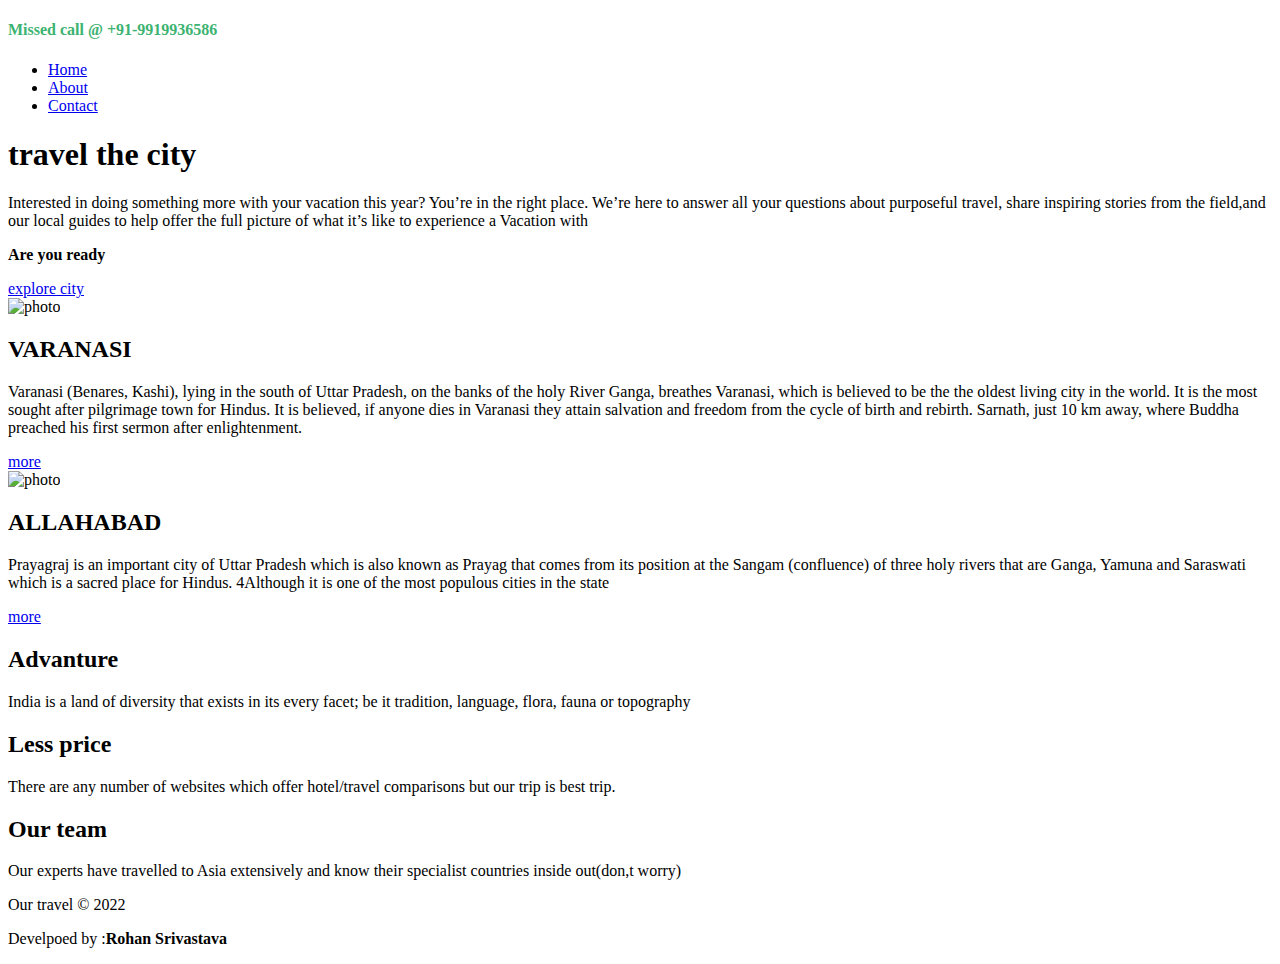
==== index.html @ fc666759 "Add files via upload" ====
<!DOCTYPE html>
<html>
<head>
<meta name="viewport" content="width=device-width, initial-scale=1">
<link rel="stylesheet" href="./CSS/style.css">


<!-- coppied from cdnjs.com -->



<link rel="stylesheet" href="https://cdnjs.cloudflare.com/ajax/libs/font-awesome/5.15.3/css/all.min.css" integrity="sha512-iBBXm8fW90+nuLcSKlbmrPcLa0OT92xO1BIsZ+ywDWZCvqsWgccV3gFoRBv0z+8dLJgyAHIhR35VZc2oM/gI1w==" crossorigin="anonymous" referrerpolicy="no-referrer" />
<style>

</style>
<title>website</title>
</head>
<body>
	<header class="header">
		<nav class="navbar">
			<div class="container">
			<h4 style="color: MediumSeaGreen; font-size: 16px; font-family: cursive;">Missed call @ +91-9919936586</h4>
				
				
				<ul class="nav-items">
					
					<li class="nav-item"><a href="./index.html">Home</a></li>
					<li class="nav-item"><a href="./about.html">About</a></li>
					<li class="nav-item"><a href="./contact.html">Contact</a></li>
				</ul>
			</div>
		</nav>
		<div class="header-content">
			<h1 class="lg-heading text-light">travel the city</h1>
			<p class="text-light">Interested in doing something more with your vacation this year? You’re in the 
			right place. We’re here to answer all your questions about purposeful travel, share inspiring stories from the 
			field,and our local guides to help 
			offer the full picture of what it’s like to experience a Vacation with</p>
			<p class="text-light"><b>Are you ready</b></p>
			<a href="#explore-city" class="btn btn-primary text-red md-heading" >explore city</a>
		</div>
	</header>
	<section class="showcase" id="explore-city">
		<div class="container">
		
			<div class="row row1">
				<div class="img-box">
					<img src="./imgh/varanansi.jpg" alt="photo">
				</div>
				<div class="text-box">
					<h2 class="lg-heading text-black">VARANASI</h2>
					<p class="text-gray">Varanasi (Benares, Kashi), lying in the south of Uttar Pradesh, 
					on the banks of the holy River Ganga, breathes Varanasi, 
					which is believed to be the the oldest living city in the world. 
					It is the most sought after pilgrimage town for Hindus. It is believed, if anyone dies in Varanasi 
					they attain salvation and freedom from the cycle of birth and rebirth. Sarnath, just 10 km away, where 
					Buddha preached his first sermon after enlightenment.
					</p>
					<a class="btn btn-secondary" href="./about.html">more</a>
				</div>
			</div>
			
			<div class="row row2">
				<div class="img-box">
					<img src="./imgh/allahabad.jpg" alt="photo">
				</div>
				
				<div class="text-box">
					<h2 class="lg-heading text-black">ALLAHABAD</h2>
					<p class="text-gray">Prayagraj is an important city of Uttar 
					Pradesh which is also known as Prayag that comes from its position at
					the Sangam (confluence) of three holy rivers that are Ganga, Yamuna and Saraswati which is a sacred place for Hindus. 
					4Although it is one of the most populous cities in the state</p>
					<a class="btn btn-secondary" href="./about.html">more</a>
				</div>
				
			</div>
		</div>
	</section>
	<section class="feature">
		<div class="box-wrapper">
			<div class="container">
				<div class="box box1">
					<h2 class="md-heading">Advanture</h2>
					<p>India is a land of diversity that exists in its every facet; 
					be it tradition, language, flora, fauna or topography </p>
				</div>
				<div class="box box2">
					<h2 class="md-heading">Less price</h2>
					<p>There are any number of websites which offer hotel/travel comparisons but our trip is best trip.</p>
				</div>
				<div class="box box3">
					<h2 class="md-heading">Our team</h2>
					<p>Our experts have travelled to    Asia    extensively and     know their specialist countries inside out(don,t worry) </p>
				</div>
			</div>
			
		</div>
	</section>
	
	
	
	<footer class="container">
		<div class="footer">
			<div class="social-media-link">
				<i class="fab fa-facebook fa-4x"></i>
				<i class="fab fa-instagram fa-4x"></i>
				<i class="fab fa-twitter fa-4x"></i>
			</div>
			<p>Our travel &copy; 2022</p>
			<p>Develpoed by :<b>Rohan Srivastava</b></p>
		</div>	
		
	</footer>
	
	
	
	
	
	
	
	
	
	
	
	
	
	
	
	
	
	
	
	
	
	
	
	
	
</body>
</html>
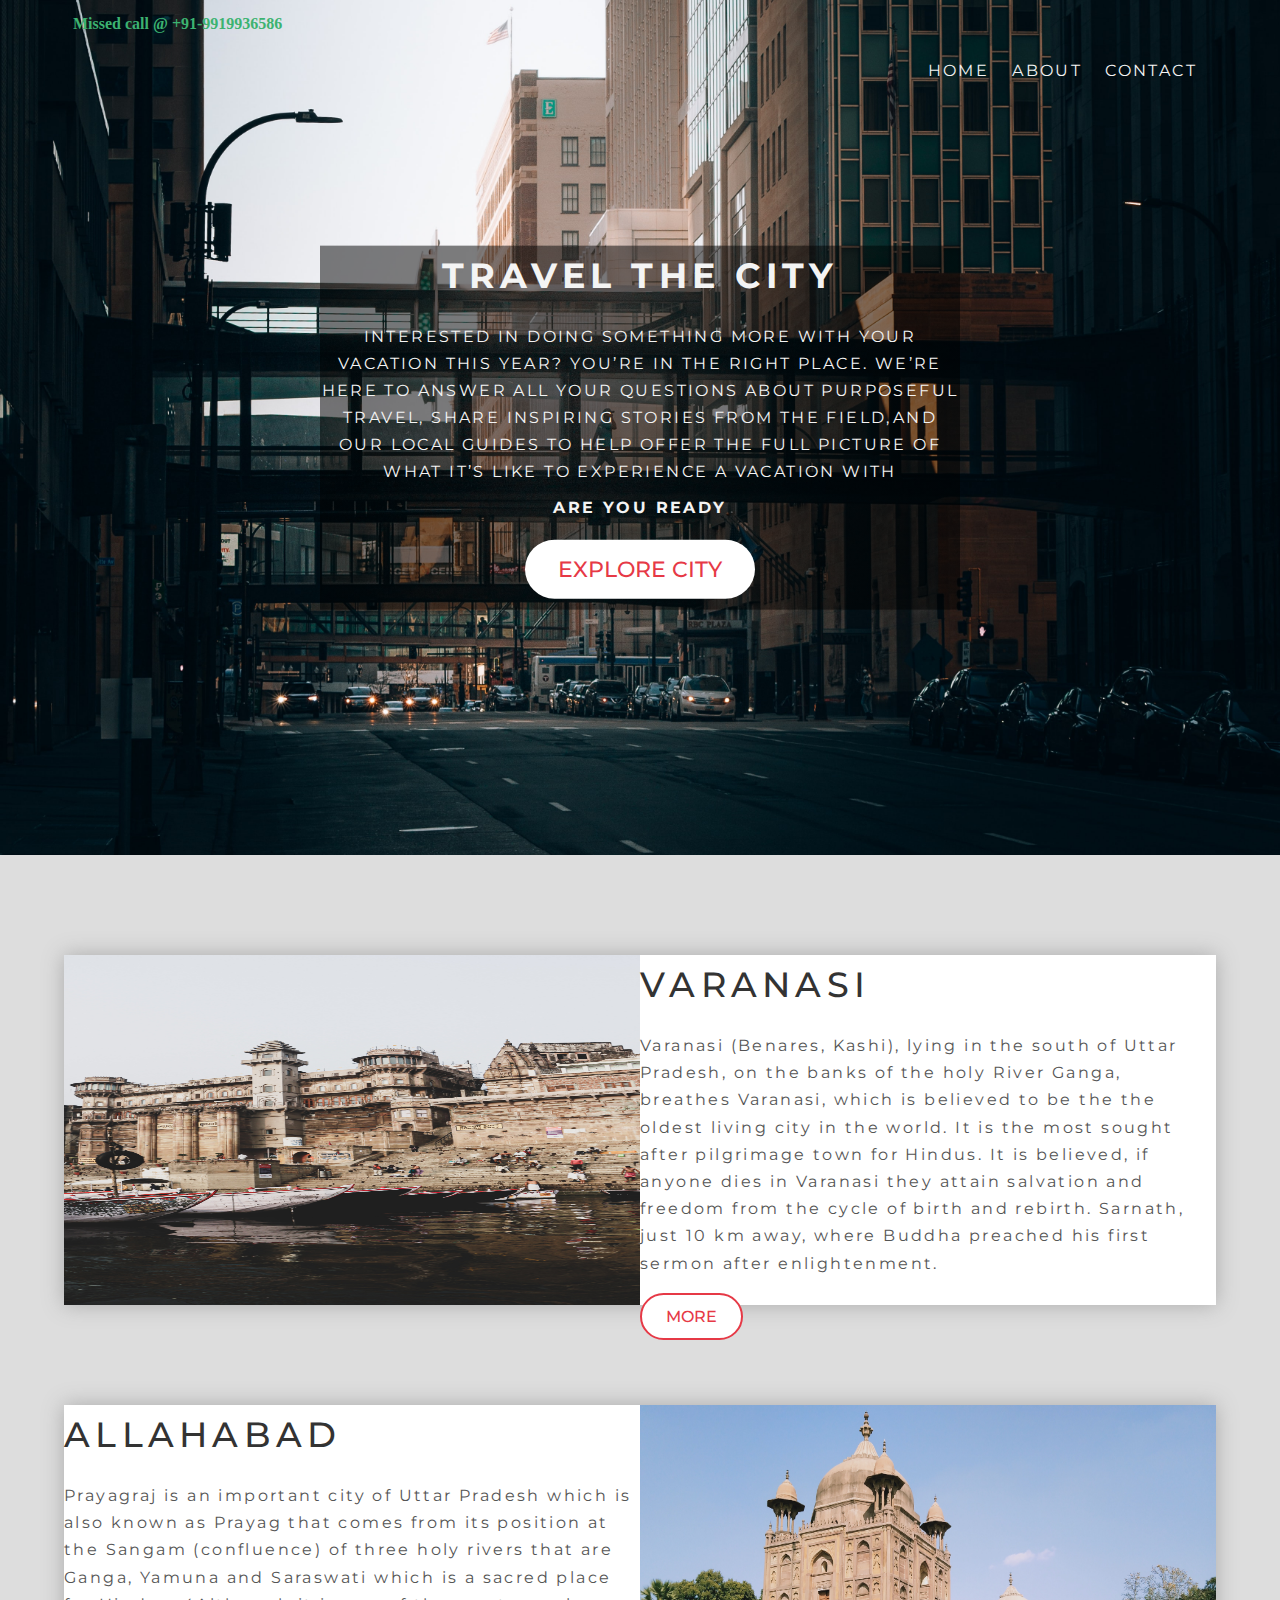
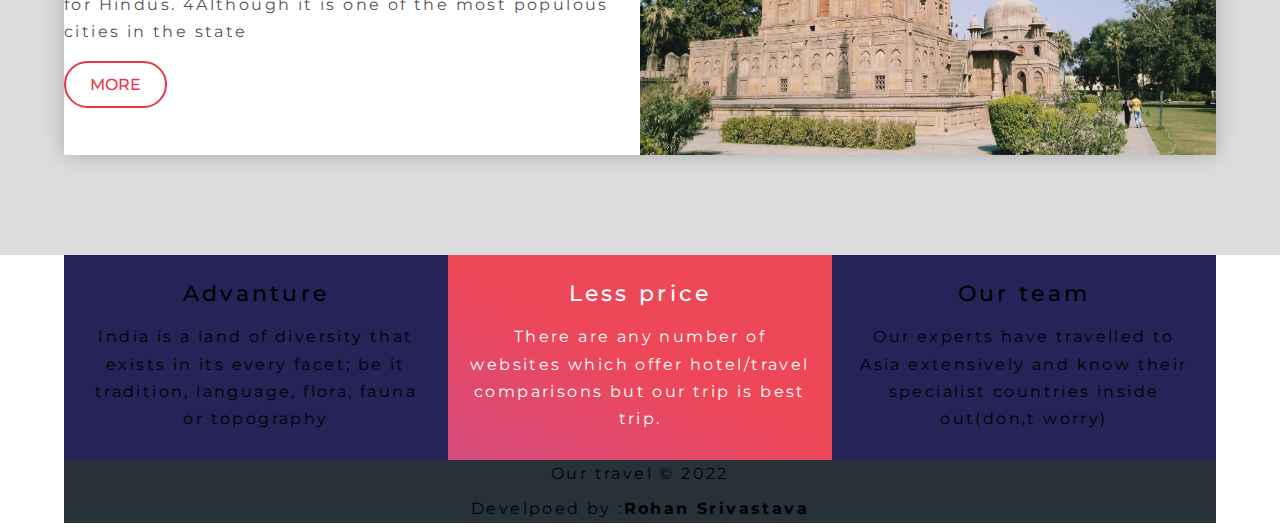
==== commit 177408cb: "uploading files" ====
--- a/index.html
+++ b/index.html
@@ -1,141 +1,141 @@
-<!DOCTYPE html>
-<html>
-<head>
-<meta name="viewport" content="width=device-width, initial-scale=1">
-<link rel="stylesheet" href="./CSS/style.css">
-
-
-<!-- coppied from cdnjs.com -->
-
-
-
-<link rel="stylesheet" href="https://cdnjs.cloudflare.com/ajax/libs/font-awesome/5.15.3/css/all.min.css" integrity="sha512-iBBXm8fW90+nuLcSKlbmrPcLa0OT92xO1BIsZ+ywDWZCvqsWgccV3gFoRBv0z+8dLJgyAHIhR35VZc2oM/gI1w==" crossorigin="anonymous" referrerpolicy="no-referrer" />
-<style>
-
-</style>
-<title>website</title>
-</head>
-<body>
-	<header class="header">
-		<nav class="navbar">
-			<div class="container">
-			<h4 style="color: MediumSeaGreen; font-size: 16px; font-family: cursive;">Missed call @ +91-9919936586</h4>
-				
-				
-				<ul class="nav-items">
-					
-					<li class="nav-item"><a href="./index.html">Home</a></li>
-					<li class="nav-item"><a href="./about.html">About</a></li>
-					<li class="nav-item"><a href="./contact.html">Contact</a></li>
-				</ul>
-			</div>
-		</nav>
-		<div class="header-content">
-			<h1 class="lg-heading text-light">travel the city</h1>
-			<p class="text-light">Interested in doing something more with your vacation this year? You’re in the 
-			right place. We’re here to answer all your questions about purposeful travel, share inspiring stories from the 
-			field,and our local guides to help 
-			offer the full picture of what it’s like to experience a Vacation with</p>
-			<p class="text-light"><b>Are you ready</b></p>
-			<a href="#explore-city" class="btn btn-primary text-red md-heading" >explore city</a>
-		</div>
-	</header>
-	<section class="showcase" id="explore-city">
-		<div class="container">
-		
-			<div class="row row1">
-				<div class="img-box">
-					<img src="./imgh/varanansi.jpg" alt="photo">
-				</div>
-				<div class="text-box">
-					<h2 class="lg-heading text-black">VARANASI</h2>
-					<p class="text-gray">Varanasi (Benares, Kashi), lying in the south of Uttar Pradesh, 
-					on the banks of the holy River Ganga, breathes Varanasi, 
-					which is believed to be the the oldest living city in the world. 
-					It is the most sought after pilgrimage town for Hindus. It is believed, if anyone dies in Varanasi 
-					they attain salvation and freedom from the cycle of birth and rebirth. Sarnath, just 10 km away, where 
-					Buddha preached his first sermon after enlightenment.
-					</p>
-					<a class="btn btn-secondary" href="./about.html">more</a>
-				</div>
-			</div>
-			
-			<div class="row row2">
-				<div class="img-box">
-					<img src="./imgh/allahabad.jpg" alt="photo">
-				</div>
-				
-				<div class="text-box">
-					<h2 class="lg-heading text-black">ALLAHABAD</h2>
-					<p class="text-gray">Prayagraj is an important city of Uttar 
-					Pradesh which is also known as Prayag that comes from its position at
-					the Sangam (confluence) of three holy rivers that are Ganga, Yamuna and Saraswati which is a sacred place for Hindus. 
-					4Although it is one of the most populous cities in the state</p>
-					<a class="btn btn-secondary" href="./about.html">more</a>
-				</div>
-				
-			</div>
-		</div>
-	</section>
-	<section class="feature">
-		<div class="box-wrapper">
-			<div class="container">
-				<div class="box box1">
-					<h2 class="md-heading">Advanture</h2>
-					<p>India is a land of diversity that exists in its every facet; 
-					be it tradition, language, flora, fauna or topography </p>
-				</div>
-				<div class="box box2">
-					<h2 class="md-heading">Less price</h2>
-					<p>There are any number of websites which offer hotel/travel comparisons but our trip is best trip.</p>
-				</div>
-				<div class="box box3">
-					<h2 class="md-heading">Our team</h2>
-					<p>Our experts have travelled to    Asia    extensively and     know their specialist countries inside out(don,t worry) </p>
-				</div>
-			</div>
-			
-		</div>
-	</section>
-	
-	
-	
-	<footer class="container">
-		<div class="footer">
-			<div class="social-media-link">
-				<i class="fab fa-facebook fa-4x"></i>
-				<i class="fab fa-instagram fa-4x"></i>
-				<i class="fab fa-twitter fa-4x"></i>
-			</div>
-			<p>Our travel &copy; 2022</p>
-			<p>Develpoed by :<b>Rohan Srivastava</b></p>
-		</div>	
-		
-	</footer>
-	
-	
-	
-	
-	
-	
-	
-	
-	
-	
-	
-	
-	
-	
-	
-	
-	
-	
-	
-	
-	
-	
-	
-	
-	
-</body>
+<!DOCTYPE html>
+<html>
+<head>
+<meta name="viewport" content="width=device-width, initial-scale=1">
+<link rel="stylesheet" href="./CSS/style.css">
+
+
+<!-- coppied from cdnjs.com -->
+
+
+
+<link rel="stylesheet" href="https://cdnjs.cloudflare.com/ajax/libs/font-awesome/5.15.3/css/all.min.css" integrity="sha512-iBBXm8fW90+nuLcSKlbmrPcLa0OT92xO1BIsZ+ywDWZCvqsWgccV3gFoRBv0z+8dLJgyAHIhR35VZc2oM/gI1w==" crossorigin="anonymous" referrerpolicy="no-referrer" />
+<style>
+
+</style>
+<title>website</title>
+</head>
+<body>
+	<header class="header">
+		<nav class="navbar">
+			<div class="container">
+			<h4 style="color: MediumSeaGreen; font-size: 16px; font-family: cursive;">Missed call @ +91-9919936586</h4>
+				
+				
+				<ul class="nav-items">
+					
+					<li class="nav-item"><a href="./index.html">Home</a></li>
+					<li class="nav-item"><a href="./about.html">About</a></li>
+					<li class="nav-item"><a href="./contact.html">Contact</a></li>
+				</ul>
+			</div>
+		</nav>
+		<div class="header-content">
+			<h1 class="lg-heading text-light">travel the city</h1>
+			<p class="text-light">Interested in doing something more with your vacation this year? You’re in the 
+			right place. We’re here to answer all your questions about purposeful travel, share inspiring stories from the 
+			field,and our local guides to help 
+			offer the full picture of what it’s like to experience a Vacation with</p>
+			<p class="text-light"><b>Are you ready</b></p>
+			<a href="#explore-city" class="btn btn-primary text-red md-heading" >explore city</a>
+		</div>
+	</header>
+	<section class="showcase" id="explore-city">
+		<div class="container">
+		
+			<div class="row row1">
+				<div class="img-box">
+					<img src="./imgh/varanansi.jpg" alt="photo">
+				</div>
+				<div class="text-box">
+					<h2 class="lg-heading text-black">VARANASI</h2>
+					<p class="text-gray">Varanasi (Benares, Kashi), lying in the south of Uttar Pradesh, 
+					on the banks of the holy River Ganga, breathes Varanasi, 
+					which is believed to be the the oldest living city in the world. 
+					It is the most sought after pilgrimage town for Hindus. It is believed, if anyone dies in Varanasi 
+					they attain salvation and freedom from the cycle of birth and rebirth. Sarnath, just 10 km away, where 
+					Buddha preached his first sermon after enlightenment.
+					</p>
+					<a class="btn btn-secondary" href="./about.html">more</a>
+				</div>
+			</div>
+			
+			<div class="row row2">
+				<div class="img-box">
+					<img src="./imgh/allahabad.jpg" alt="photo">
+				</div>
+				
+				<div class="text-box">
+					<h2 class="lg-heading text-black">ALLAHABAD</h2>
+					<p class="text-gray">Prayagraj is an important city of Uttar 
+					Pradesh which is also known as Prayag that comes from its position at
+					the Sangam (confluence) of three holy rivers that are Ganga, Yamuna and Saraswati which is a sacred place for Hindus. 
+					4Although it is one of the most populous cities in the state</p>
+					<a class="btn btn-secondary" href="./about.html">more</a>
+				</div>
+				
+			</div>
+		</div>
+	</section>
+	<section class="feature">
+		<div class="box-wrapper">
+			<div class="container">
+				<div class="box box1">
+					<h2 class="md-heading">Advanture</h2>
+					<p>India is a land of diversity that exists in its every facet; 
+					be it tradition, language, flora, fauna or topography </p>
+				</div>
+				<div class="box box2">
+					<h2 class="md-heading">Less price</h2>
+					<p>There are any number of websites which offer hotel/travel comparisons but our trip is best trip.</p>
+				</div>
+				<div class="box box3">
+					<h2 class="md-heading">Our team</h2>
+					<p>Our experts have travelled to    Asia    extensively and     know their specialist countries inside out(don,t worry) </p>
+				</div>
+			</div>
+			
+		</div>
+	</section>
+	
+	
+	
+	<footer class="container">
+		<div class="footer">
+			<div class="social-media-link">
+				<i class="fab fa-facebook fa-4x"></i>
+				<i class="fab fa-instagram fa-4x"></i>
+				<i class="fab fa-twitter fa-4x"></i>
+			</div>
+			<p>Our travel &copy; 2022</p>
+			<p>Develpoed by :<b>Rohan Srivastava</b></p>
+		</div>	
+		
+	</footer>
+	
+	
+	
+	
+	
+	
+	
+	
+	
+	
+	
+	
+	
+	
+	
+	
+	
+	
+	
+	
+	
+	
+	
+	
+	
+</body>
 </html> --- a/CSS/style.css
+++ b/CSS/style.css
@@ -0,0 +1,438 @@
+@import url('https://fonts.googleapis.com/css2?family=Montserrat:wght@300;400;500;700&display=swap');
+*{
+margin:0;
+padding:0;
+box-sizing:border-box;
+}
+html{
+	font-size:62.5%;
+}
+body{
+	font-family: 'Montserrat', sans-serif;
+	line-height:1.7;
+}
+ul li{
+	list-style:none;
+	
+	
+}
+a{
+	font-size:1.6rem;
+	text-decoration:none;
+}
+p, li{
+	font-size:1.6rem;
+	margin-bottom: 0.5em;
+	letter-spacing: 0.15em;
+}
+h1, h2, h3{
+	margin-bottom: 0.5em;
+	letter-spacing: .15em;
+	font-weight: 500;
+}
+
+
+
+
+
+
+
+
+
+
+.header{
+	position: relative;
+	height:95vh;
+	background: url('../imgh/front_page_image.jpg');
+	background-position: center;
+	background-size: cover;
+	background-repeat: no-repeat;
+}
+h1{
+	color: white;
+	font-weight: 400;
+}
+.navbar{
+	/*border: 2px solid white;*/
+	padding: 1rem;
+}
+.lg-heading{
+	font-size: 3.5rem;
+	
+}
+.md-heading{
+	font-size: 2.2rem;
+}
+.text-red{
+	color: #e63946;
+}
+.text-light{
+	color: #f4f4f4;
+}
+.text-black{
+	color: #333333; 
+}
+.text-gray{
+	color: #555555;
+}
+
+
+.header .logo,
+.header .navbar a{
+	color: white;
+}
+.header .navbar .logo {
+	float: left;
+}
+.header .navbar .nav-items{
+	float: right;
+	margin-top: 1rem;
+}
+.header .navbar .nav-item{
+	display:inline-block;
+	padding: 1rem;
+	text-transform: uppercase;
+}
+.navbar a:link,
+.navbar a:visited{
+	color: #f4f4f4;
+	
+}
+.navbar a{
+	padding-bottom: 0.3rem;
+}
+
+.navbar a:hover{
+	border-bottom: 1px solid white;
+}
+.navbar::after
+{
+	content:'';
+	display: block;
+	clear: both;
+}
+/* utility class*/
+.container{
+	max-width: 1200px;
+	width: 90%;
+	margin: 0 auto;
+}
+.btn{
+	display: inline-block;
+	padding: 0.5em 1.5em;
+	font-weight: 500;
+	text-transform: uppercase;
+	margin: 0.5em 0;
+}
+.btn-primary{
+	background-color: #ffffff;
+	border-radius: 10em;
+	
+}
+.btn-primary:hover{
+	background-color: #dddddd;
+}
+.btn-secondary{
+	border: 2px solid #e63946;
+	border-radius: 1.5em;
+	color: #e63946;
+	background-color: #ffffff;
+	
+}
+.btn-secondary:hover{
+	background-color: #fcf3f2;
+}
+/*@@@@@@@@@@header cointent styling*/
+
+.header-content{
+	position: absolute;
+	text-align: center;
+	/*border: 2px solid white;*/
+	top: 50%;
+	left: 50%;
+	transform: translate(-50%, -50%);
+	background: linear-gradient(rgba(0, 0, 0, 0.5), rgba(0, 0, 0, 0.5));
+}
+.header-content h1{
+	text-transform:uppercase;
+	font-weight: 700;
+}
+.header-content p{
+	text-transform:uppercase;
+	
+}
+
+
+/*-------------------SECTION SHOWCASE STYLING---------------------*/
+
+.showcase{
+	background: #dddddd;
+	padding: 10rem 0;
+}
+.row{
+	height: 350px;
+
+	background: #ffffff;
+	box-shadow:0px 0px 20px 0px #aaaaaa;
+	
+}
+.row1{
+	margin-bottom: 10rem;
+}
+.row1 .img-box, .row2 .text-box{
+	float: left;
+	width: 50%;
+}
+.row2 .img-box, .row1 .text-box{
+	float: right;
+	width: 50%;
+}
+.row .img-box{
+	
+	height: 100%;
+}
+.row .text-box{
+	
+	height: 100%;
+}
+
+/*image height according to area*/
+
+.row .img-box img{
+	display: inline-block;
+	width: 100%;
+	height: 100%;	/*provide correct aspect ratio*/
+}
+/*-------------feature section styling-----------*/
+
+.features{
+	padding: 10rem 0;
+}
+
+.box-wrapper{
+	box-shadow: 5px, 4px, 10px rgba(102, 102, 102, 0.521);
+	
+}
+.box{
+	width: 33.33333333%;
+	float: left;
+	
+	padding: 2rem;
+	text-align: center;
+	
+}
+
+
+.box-wrapper{
+	content="";
+	display: bock;
+	clear: both;
+}
+
+.box1, .box3{
+	background-color: #252357;
+	color: $ffffff;
+}
+.box2{
+	background: linear-gradient(25deg, #d64c7f, #ee4758 50%);
+	color: #ffffff;
+}
+
+
+/*-------------footer styling-------------*/
+
+
+.footer{
+	background: #263238;
+	color: #f4f4f4:
+	padding: 2rem;
+	text-align: center;
+}
+
+.social-media-link{
+	margin: 2rem;
+	
+}
+
+
+
+
+/*---------------------contact page styling--------------*/
+.header-contact{
+	background-color: #ffffff;
+	position: relative;
+	height:5vh;
+	
+	background-position: center;
+	/*background-size: cover;
+	background-repeat: no-repeat;*/
+}
+.header-contact .logo-contact,
+.header-contact .navbar-contact a{
+	color: #e63946;
+}
+.header-contact .navbar-contact .logo-contact {
+	float: left;
+}
+.header-contact .navbar-contact .nav-items-contact{
+	float: right;
+	margin-top: 1rem;
+}
+.header-contact .navbar-contact .nav-item-contact{
+	display:inline-block;
+	padding: 1rem;
+	text-transform: uppercase;
+	color: black;
+}
+.navbar-contact a:link,
+.navbar-contact a:visited{
+	color: #000000;
+	
+}
+.navbar-contact a{
+	padding-bottom: 0.3rem;
+}
+
+.navbar-contact a:hover{
+	border-bottom: 1px solid black;
+}
+.navbar-contact::after
+{
+	content:'';
+	display: block;
+	clear: both;
+}
+
+
+.contact-form{
+	padding: 5rem 0;
+	background: #f7f7f7;
+	
+}
+.form-wrapper{
+	border: 10px solid red;
+}
+
+.form-wrapper::after{
+	content="";
+	display: block;
+	clear: both;
+	
+}
+
+
+.form-wrapper .company-adress{
+	height: 760px;
+	background: #ffffff;
+	width: 49%;
+	float: left;
+	padding: 1rem;
+}
+
+.form-wrapper .company-adress i{
+	display: inline-block;
+	margin: 1rem;
+}
+
+.form-wrapper .company-adress h2{
+	display: inline-block;
+	margin: 1rem;
+	text-transform: uppercase;
+} 
+.form-wrapper .adress-group{
+	margin-bottom: 3rem;
+}
+.form-wrapper .company-adress img{
+	max-width: 90%;
+	min-height: 40rem;
+	object-fit: cover;
+	object-position: right;
+	
+}
+
+
+
+
+/*-----------content page's form styling------------------*/
+
+
+.form-wrapper .form{
+	height: 760px;
+	font-size: 1.6rem;
+	background: #ffffff;
+	
+	width: 49%;
+	float: right;
+	padding: 1rem;
+	
+}
+
+.form h1::after{
+	content: "";
+	display: block;
+	border: 3px solid #ee4758;
+	width: 100%;
+	
+}
+
+.form-wrapper label{
+	display: block;
+	
+}
+
+.form-wrapper .form input{
+	padding: 0.5rem;
+	width: 100%;
+}
+
+.form-wrapper .form .form-group{
+	margin-bottom: 1.2rem;
+}
+
+.form-wrapper .form label::after{
+	content: '*';
+	color: #e63946;
+	
+}
+
+.form-wrapper .form textarea{
+	width: 100%;
+	height: 300px;
+	padding: 1rem;
+	
+}
+
+.form-btn{
+	display: block;
+	margin: 0 auto;
+	padding: 0.5em 3em;
+	font-size: 1.8rem;
+	text-transform: uppercase;
+	background: #e63946;
+	color: #ffffff;
+	outline: none;
+	border: none;
+	cursor: pointer;
+}
+
+
+
+
+
+
+
+
+
+
+
+
+
+
+
+
+
+
+
+
+
+
